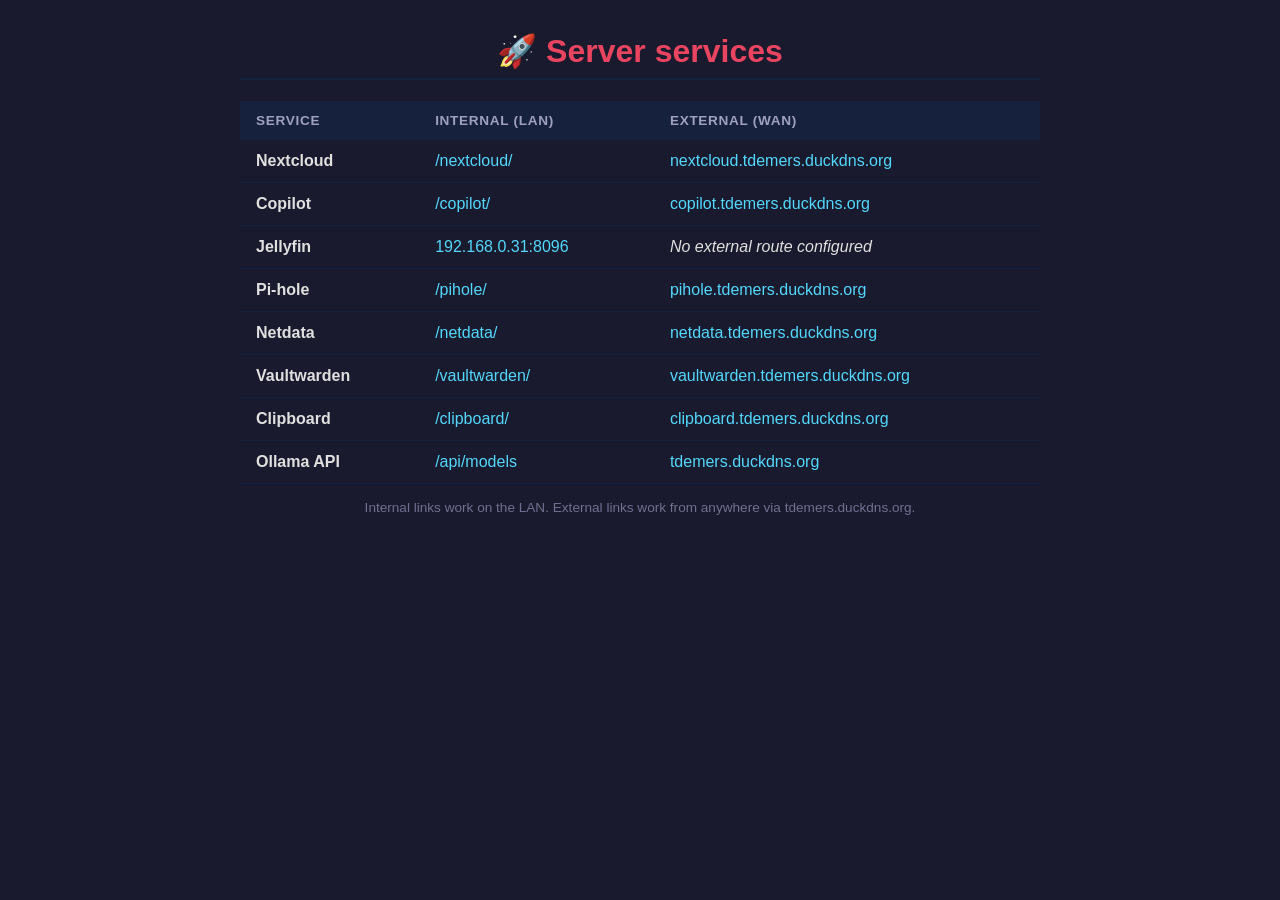
==== nginx/html/index.html @ 539c1e32 "add clipboard" ====
<!doctype html>
<html lang="en">
<head>
  <meta charset="utf-8">
  <title>Server services</title>
  <style>
    body {
      font-family: -apple-system, BlinkMacSystemFont, "Segoe UI", Roboto, Helvetica, Arial, sans-serif;
      max-width: 800px;
      margin: 2rem auto;
      padding: 0 1rem;
      background: #1a1a2e;
      color: #e0e0e0;
    }
    h1 {
      text-align: center;
      color: #e94560;
      border-bottom: 2px solid #16213e;
      padding-bottom: 0.5rem;
    }
    table {
      width: 100%;
      border-collapse: collapse;
      margin-top: 1rem;
    }
    th {
      text-align: left;
      padding: 0.75rem 1rem;
      background: #16213e;
      color: #a0a0c0;
      font-size: 0.85rem;
      text-transform: uppercase;
      letter-spacing: 0.05em;
    }
    td {
      padding: 0.75rem 1rem;
      border-bottom: 1px solid #16213e;
    }
    tr:hover td {
      background: #0f3460;
    }
    a {
      color: #53d8fb;
      text-decoration: none;
    }
    a:hover {
      text-decoration: underline;
    }
    .service-name {
      color: #e0e0e0;
      font-weight: 600;
    }
    .note {
      text-align: center;
      margin-top: 1rem;
      font-size: 0.85rem;
      color: #707090;
    }
  </style>
</head>
<body>
  <h1>🚀 Server services</h1>
  <table>
    <thead>
      <tr>
        <th>Service</th>
        <th>Internal (LAN)</th>
        <th>External (WAN)</th>
      </tr>
    </thead>
    <tbody>
      <tr>
        <td class="service-name">Nextcloud</td>
        <td><a href="/nextcloud/">/nextcloud/</a></td>
        <td><a href="https://nextcloud.tdemers.duckdns.org/">nextcloud.tdemers.duckdns.org</a></td>
      </tr>
      <tr>
        <td class="service-name">Copilot</td>
        <td><a href="/copilot/">/copilot/</a></td>
        <td><a href="https://copilot.tdemers.duckdns.org/">copilot.tdemers.duckdns.org</a></td>
      </tr>
      <tr>
        <td class="service-name">Jellyfin</td>
        <td><a href="http://192.168.0.31:8096/">192.168.0.31:8096</a></td>
        <td><em>No external route configured</em></td>
      </tr>
      <tr>
        <td class="service-name">Pi-hole</td>
        <td><a href="/pihole/">/pihole/</a></td>
        <td><a href="https://pihole.tdemers.duckdns.org/">pihole.tdemers.duckdns.org</a></td>
      </tr>
      <tr>
        <td class="service-name">Netdata</td>
        <td><a href="/netdata/">/netdata/</a></td>
        <td><a href="https://netdata.tdemers.duckdns.org/">netdata.tdemers.duckdns.org</a></td>
      </tr>
      <tr>
        <td class="service-name">Vaultwarden</td>
        <td><a href="/vaultwarden/">/vaultwarden/</a></td>
        <td><a href="https://vaultwarden.tdemers.duckdns.org/">vaultwarden.tdemers.duckdns.org</a></td>
      </tr>
      <tr>
        <td class="service-name">Clipboard</td>
        <td><a href="/clipboard/">/clipboard/</a></td>
        <td><a href="https://clipboard.tdemers.duckdns.org/">clipboard.tdemers.duckdns.org</a></td>
      </tr>
      <tr>
        <td class="service-name">Ollama API</td>
        <td><a href="/api/models">/api/models</a></td>
        <td><a href="https://tdemers.duckdns.org/v1/models">tdemers.duckdns.org</a></td>
      </tr>
    </tbody>
  </table>
  <p class="note">Internal links work on the LAN. External links work from anywhere via tdemers.duckdns.org.</p>
</body>
</html>
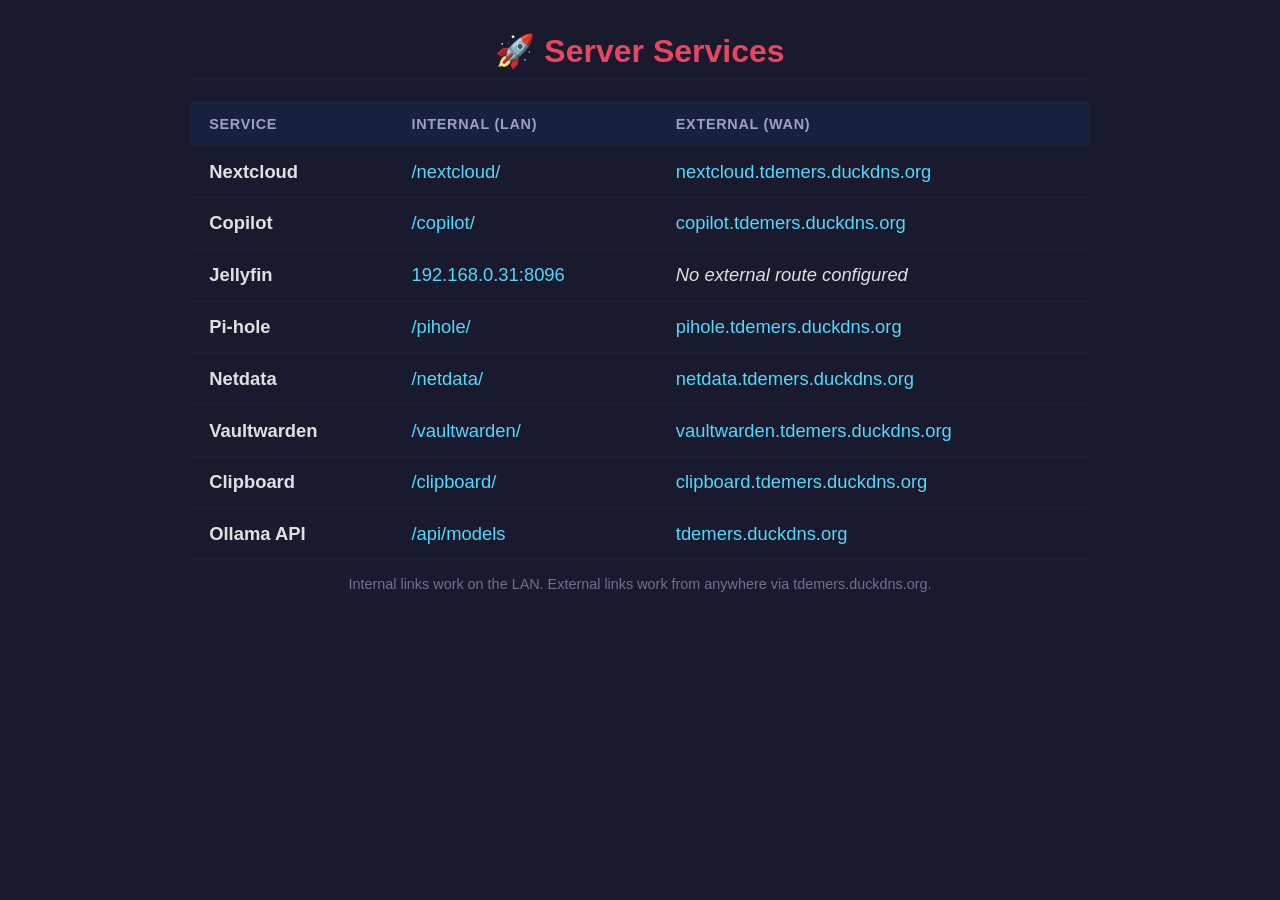
==== commit ef70c649: "fix ui" ====
--- a/nginx/html/index.html
+++ b/nginx/html/index.html
@@ -2,46 +2,55 @@
 <html lang="en">
 <head>
   <meta charset="utf-8">
+  <meta name="viewport" content="width=device-width, initial-scale=1.0">
   <title>Server services</title>
   <style>
     body {
       font-family: -apple-system, BlinkMacSystemFont, "Segoe UI", Roboto, Helvetica, Arial, sans-serif;
-      max-width: 800px;
+      max-width: 900px;
       margin: 2rem auto;
       padding: 0 1rem;
       background: #1a1a2e;
       color: #e0e0e0;
+      font-size: 1.15rem;
     }
     h1 {
       text-align: center;
       color: #e94560;
       border-bottom: 2px solid #16213e;
       padding-bottom: 0.5rem;
+      font-size: 2rem;
     }
-    table {
+    /* ── Desktop: table layout ── */
+    .service-table {
       width: 100%;
       border-collapse: collapse;
       margin-top: 1rem;
     }
-    th {
+    .service-table thead {
+      display: table-header-group;
+    }
+    .service-table th {
       text-align: left;
-      padding: 0.75rem 1rem;
+      padding: 0.9rem 1.2rem;
       background: #16213e;
       color: #a0a0c0;
-      font-size: 0.85rem;
+      font-size: 0.9rem;
       text-transform: uppercase;
       letter-spacing: 0.05em;
     }
-    td {
-      padding: 0.75rem 1rem;
+    .service-table td {
+      padding: 0.9rem 1.2rem;
       border-bottom: 1px solid #16213e;
+      vertical-align: middle;
     }
-    tr:hover td {
+    .service-table tr:hover td {
       background: #0f3460;
     }
     a {
       color: #53d8fb;
       text-decoration: none;
+      word-break: break-all;
     }
     a:hover {
       text-decoration: underline;
@@ -49,18 +58,83 @@
     .service-name {
       color: #e0e0e0;
       font-weight: 600;
+      white-space: nowrap;
     }
     .note {
       text-align: center;
       margin-top: 1rem;
-      font-size: 0.85rem;
+      font-size: 0.9rem;
       color: #707090;
+    }
+    .lan-label, .wan-label {
+      display: none;
+    }
+
+    /* ── Mobile: card layout ── */
+    @media (max-width: 700px) {
+      body {
+        font-size: 1.1rem;
+        padding: 0 0.75rem;
+        margin: 1rem auto;
+      }
+      h1 {
+        font-size: 1.6rem;
+        margin-bottom: 1rem;
+      }
+      .service-table,
+      .service-table tbody,
+      .service-table tr,
+      .service-table td {
+        display: block;
+      }
+      .service-table thead {
+        display: none;
+      }
+      .service-table tr {
+        background: #16213e;
+        border-radius: 12px;
+        padding: 1rem 1rem 0.8rem;
+        margin-bottom: 1rem;
+        border-bottom: none;
+      }
+      .service-table td {
+        padding: 0.25rem 0;
+        border-bottom: none;
+        font-size: 1.1rem;
+      }
+      .service-table tr:hover td {
+        background: transparent;
+      }
+      .service-table td:first-child {
+        font-size: 1.3rem;
+        font-weight: 700;
+        color: #e94560;
+        padding-bottom: 0.5rem;
+        border-bottom: 1px solid #0f3460;
+        margin-bottom: 0.5rem;
+      }
+      .service-table td a {
+        font-size: 1.1rem;
+        display: inline-block;
+        padding: 0.3rem 0;
+      }
+      .lan-label, .wan-label {
+        display: inline;
+        color: #707090;
+        font-size: 0.8rem;
+        text-transform: uppercase;
+        letter-spacing: 0.05em;
+        margin-right: 0.4rem;
+      }
+      .note {
+        font-size: 0.85rem;
+      }
     }
   </style>
 </head>
 <body>
-  <h1>🚀 Server services</h1>
-  <table>
+  <h1>🚀 Server Services</h1>
+  <table class="service-table">
     <thead>
       <tr>
         <th>Service</th>
@@ -71,43 +145,43 @@
     <tbody>
       <tr>
         <td class="service-name">Nextcloud</td>
-        <td><a href="/nextcloud/">/nextcloud/</a></td>
-        <td><a href="https://nextcloud.tdemers.duckdns.org/">nextcloud.tdemers.duckdns.org</a></td>
+        <td><span class="lan-label">LAN </span><a href="/nextcloud/">/nextcloud/</a></td>
+        <td><span class="wan-label">WAN </span><a href="https://nextcloud.tdemers.duckdns.org/">nextcloud.tdemers.duckdns.org</a></td>
       </tr>
       <tr>
         <td class="service-name">Copilot</td>
-        <td><a href="/copilot/">/copilot/</a></td>
-        <td><a href="https://copilot.tdemers.duckdns.org/">copilot.tdemers.duckdns.org</a></td>
+        <td><span class="lan-label">LAN </span><a href="/copilot/">/copilot/</a></td>
+        <td><span class="wan-label">WAN </span><a href="https://copilot.tdemers.duckdns.org/">copilot.tdemers.duckdns.org</a></td>
       </tr>
       <tr>
         <td class="service-name">Jellyfin</td>
-        <td><a href="http://192.168.0.31:8096/">192.168.0.31:8096</a></td>
-        <td><em>No external route configured</em></td>
+        <td><span class="lan-label">LAN </span><a href="http://192.168.0.31:8096/">192.168.0.31:8096</a></td>
+        <td><span class="wan-label">WAN </span><em>No external route configured</em></td>
       </tr>
       <tr>
         <td class="service-name">Pi-hole</td>
-        <td><a href="/pihole/">/pihole/</a></td>
-        <td><a href="https://pihole.tdemers.duckdns.org/">pihole.tdemers.duckdns.org</a></td>
+        <td><span class="lan-label">LAN </span><a href="/pihole/">/pihole/</a></td>
+        <td><span class="wan-label">WAN </span><a href="https://pihole.tdemers.duckdns.org/">pihole.tdemers.duckdns.org</a></td>
       </tr>
       <tr>
         <td class="service-name">Netdata</td>
-        <td><a href="/netdata/">/netdata/</a></td>
-        <td><a href="https://netdata.tdemers.duckdns.org/">netdata.tdemers.duckdns.org</a></td>
+        <td><span class="lan-label">LAN </span><a href="/netdata/">/netdata/</a></td>
+        <td><span class="wan-label">WAN </span><a href="https://netdata.tdemers.duckdns.org/">netdata.tdemers.duckdns.org</a></td>
       </tr>
       <tr>
         <td class="service-name">Vaultwarden</td>
-        <td><a href="/vaultwarden/">/vaultwarden/</a></td>
-        <td><a href="https://vaultwarden.tdemers.duckdns.org/">vaultwarden.tdemers.duckdns.org</a></td>
+        <td><span class="lan-label">LAN </span><a href="/vaultwarden/">/vaultwarden/</a></td>
+        <td><span class="wan-label">WAN </span><a href="https://vaultwarden.tdemers.duckdns.org/">vaultwarden.tdemers.duckdns.org</a></td>
       </tr>
       <tr>
         <td class="service-name">Clipboard</td>
-        <td><a href="/clipboard/">/clipboard/</a></td>
-        <td><a href="https://clipboard.tdemers.duckdns.org/">clipboard.tdemers.duckdns.org</a></td>
+        <td><span class="lan-label">LAN </span><a href="/clipboard/">/clipboard/</a></td>
+        <td><span class="wan-label">WAN </span><a href="https://clipboard.tdemers.duckdns.org/">clipboard.tdemers.duckdns.org</a></td>
       </tr>
       <tr>
         <td class="service-name">Ollama API</td>
-        <td><a href="/api/models">/api/models</a></td>
-        <td><a href="https://tdemers.duckdns.org/v1/models">tdemers.duckdns.org</a></td>
+        <td><span class="lan-label">LAN </span><a href="/api/models">/api/models</a></td>
+        <td><span class="wan-label">WAN </span><a href="https://tdemers.duckdns.org/v1/models">tdemers.duckdns.org</a></td>
       </tr>
     </tbody>
   </table>
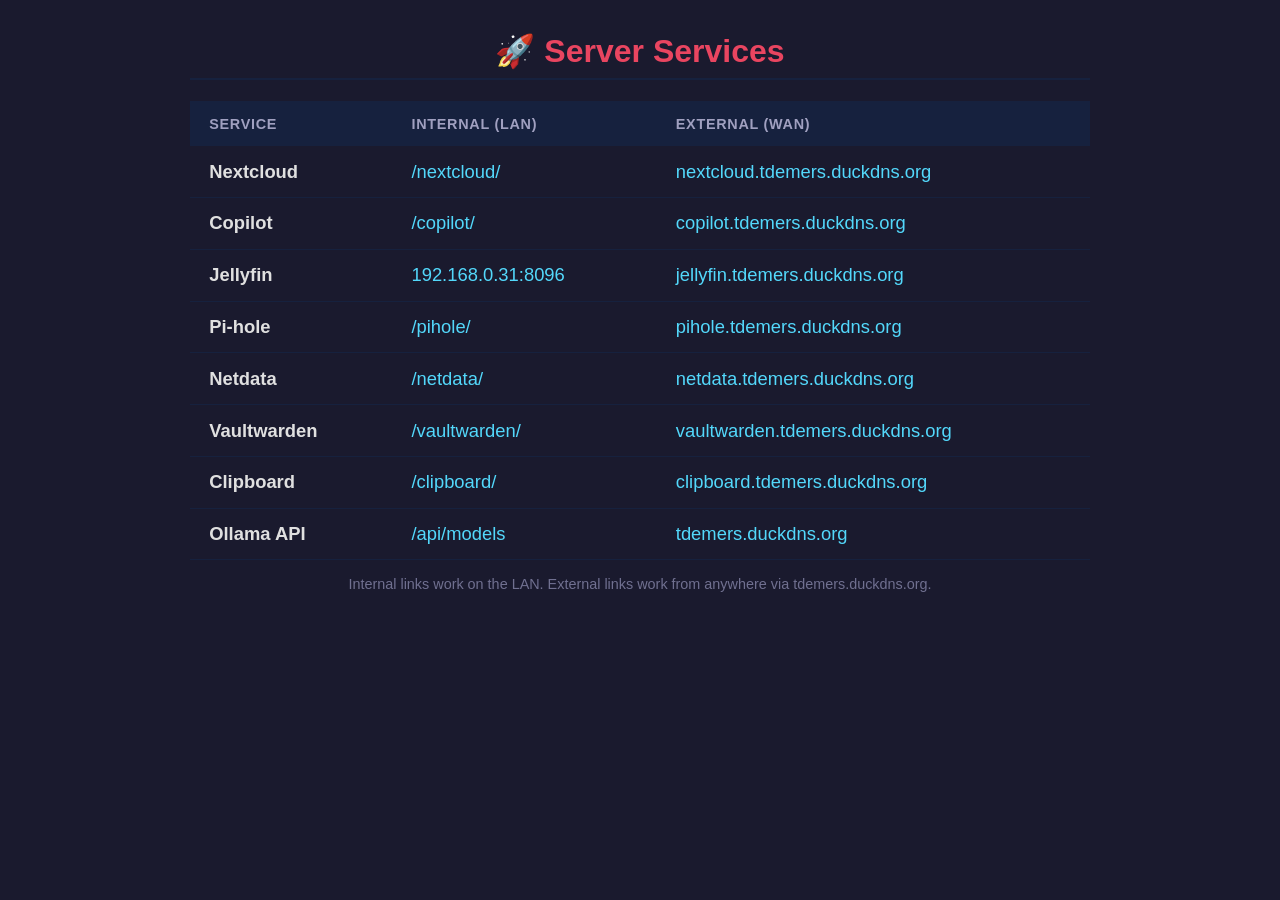
==== commit 454b33d3: "jellyfin domain" ====
--- a/nginx/html/index.html
+++ b/nginx/html/index.html
@@ -156,7 +156,7 @@
       <tr>
         <td class="service-name">Jellyfin</td>
         <td><span class="lan-label">LAN </span><a href="http://192.168.0.31:8096/">192.168.0.31:8096</a></td>
-        <td><span class="wan-label">WAN </span><em>No external route configured</em></td>
+        <td><span class="wan-label">WAN </span><a href="https://jellyfin.tdemers.duckdns.org/">jellyfin.tdemers.duckdns.org</a></td>
       </tr>
       <tr>
         <td class="service-name">Pi-hole</td>
